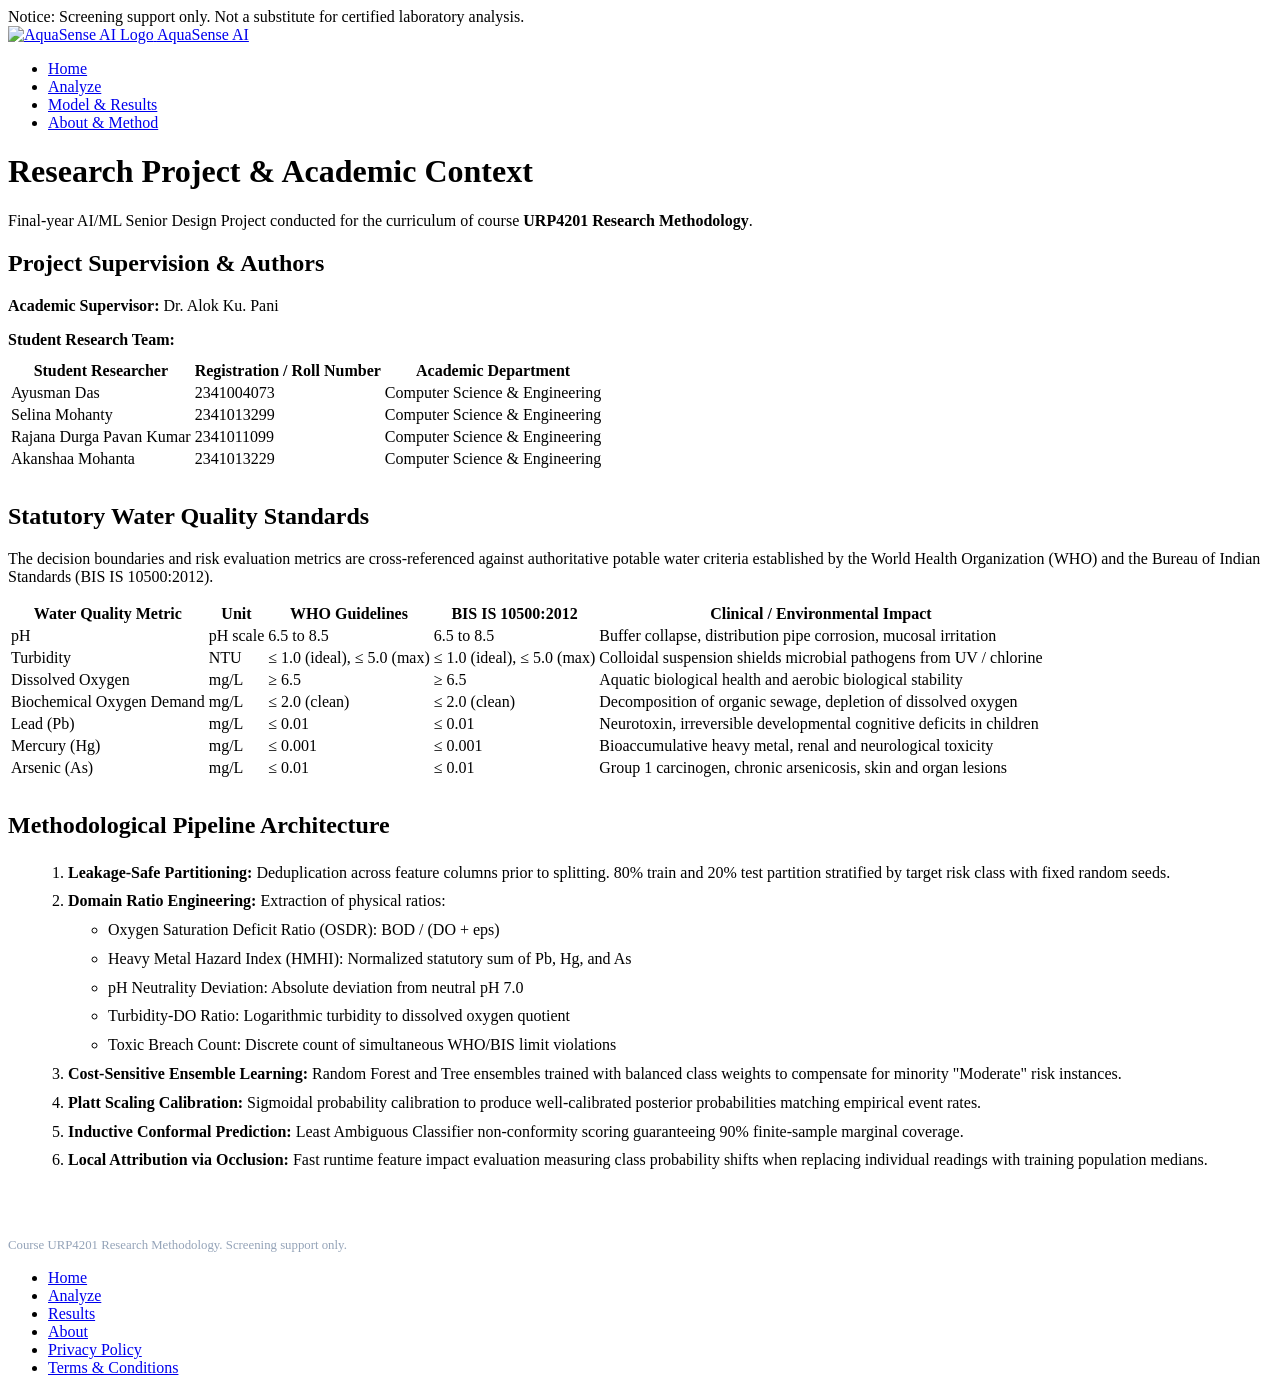
==== web/about.html @ 5e8488dc "feat: complete AquaSense AI senior design project transformation (URP4201) - Restructure codebase to" ====
<!DOCTYPE html>
<html lang="en">
<head>
  <meta charset="UTF-8">
  <meta name="viewport" content="width=device-width, initial-scale=1.0">
  <title>About AquaSense AI: Research Methodology & Team</title>
  <meta name="description" content="Research methodology, student team, and statutory drinking water quality standards for AquaSense AI.">
  <link rel="icon" type="image/svg+xml" href="/favicon.svg">
  <link rel="icon" type="image/png" sizes="32x32" href="/favicon-32x32.png">
  <link rel="apple-touch-icon" href="/apple-touch-icon.png">
  <link rel="stylesheet" href="/css/style.css">
</head>
<body>

  <!-- Mandatory Statutory Notice -->
  <div class="disclaimer-banner">
    Notice: Screening support only. Not a substitute for certified laboratory analysis.
  </div>

  <!-- Header -->
  <header class="site-header">
    <div class="header-container">
      <a href="/index.html" class="brand-link">
        <img src="/favicon.svg" alt="AquaSense AI Logo" class="brand-logo">
        <span>AquaSense AI</span>
      </a>
      <nav>
        <ul class="nav-links">
          <li><a href="/index.html">Home</a></li>
          <li><a href="/analyze.html">Analyze</a></li>
          <li><a href="/results.html">Model & Results</a></li>
          <li><a href="/about.html" class="active">About & Method</a></li>
        </ul>
      </nav>
    </div>
  </header>

  <!-- Main Content -->
  <main class="main-content">
    <h1>Research Project & Academic Context</h1>
    <p class="hero-lead">
      Final-year AI/ML Senior Design Project conducted for the curriculum of course <strong>URP4201 Research Methodology</strong>.
    </p>

    <!-- Academic Metadata Card -->
    <div class="card" style="margin-bottom: 32px;">
      <h2>Project Supervision & Authors</h2>
      <div style="margin-bottom: 16px;">
        <strong>Academic Supervisor:</strong> Dr. Alok Ku. Pani
      </div>
      <div>
        <strong>Student Research Team:</strong>
        <div class="table-wrapper" style="margin-top: 10px;">
          <table>
            <thead>
              <tr>
                <th>Student Researcher</th>
                <th>Registration / Roll Number</th>
                <th>Academic Department</th>
              </tr>
            </thead>
            <tbody>
              <tr>
                <td>Ayusman Das</td>
                <td>2341004073</td>
                <td>Computer Science & Engineering</td>
              </tr>
              <tr>
                <td>Selina Mohanty</td>
                <td>2341013299</td>
                <td>Computer Science & Engineering</td>
              </tr>
              <tr>
                <td>Rajana Durga Pavan Kumar</td>
                <td>2341011099</td>
                <td>Computer Science & Engineering</td>
              </tr>
              <tr>
                <td>Akanshaa Mohanta</td>
                <td>2341013229</td>
                <td>Computer Science & Engineering</td>
              </tr>
            </tbody>
          </table>
        </div>
      </div>
    </div>

    <!-- Statutory Standards Section -->
    <section class="card" id="standards" style="margin-bottom: 32px;">
      <h2>Statutory Water Quality Standards</h2>
      <p>
        The decision boundaries and risk evaluation metrics are cross-referenced against authoritative potable water criteria established by the World Health Organization (WHO) and the Bureau of Indian Standards (BIS IS 10500:2012).
      </p>
      <div class="table-wrapper">
        <table>
          <thead>
            <tr>
              <th>Water Quality Metric</th>
              <th>Unit</th>
              <th>WHO Guidelines</th>
              <th>BIS IS 10500:2012</th>
              <th>Clinical / Environmental Impact</th>
            </tr>
          </thead>
          <tbody>
            <tr>
              <td>pH</td>
              <td>pH scale</td>
              <td>6.5 to 8.5</td>
              <td>6.5 to 8.5</td>
              <td>Buffer collapse, distribution pipe corrosion, mucosal irritation</td>
            </tr>
            <tr>
              <td>Turbidity</td>
              <td>NTU</td>
              <td>&le; 1.0 (ideal), &le; 5.0 (max)</td>
              <td>&le; 1.0 (ideal), &le; 5.0 (max)</td>
              <td>Colloidal suspension shields microbial pathogens from UV / chlorine</td>
            </tr>
            <tr>
              <td>Dissolved Oxygen</td>
              <td>mg/L</td>
              <td>&ge; 6.5</td>
              <td>&ge; 6.5</td>
              <td>Aquatic biological health and aerobic biological stability</td>
            </tr>
            <tr>
              <td>Biochemical Oxygen Demand</td>
              <td>mg/L</td>
              <td>&le; 2.0 (clean)</td>
              <td>&le; 2.0 (clean)</td>
              <td>Decomposition of organic sewage, depletion of dissolved oxygen</td>
            </tr>
            <tr>
              <td>Lead (Pb)</td>
              <td>mg/L</td>
              <td>&le; 0.01</td>
              <td>&le; 0.01</td>
              <td>Neurotoxin, irreversible developmental cognitive deficits in children</td>
            </tr>
            <tr>
              <td>Mercury (Hg)</td>
              <td>mg/L</td>
              <td>&le; 0.001</td>
              <td>&le; 0.001</td>
              <td>Bioaccumulative heavy metal, renal and neurological toxicity</td>
            </tr>
            <tr>
              <td>Arsenic (As)</td>
              <td>mg/L</td>
              <td>&le; 0.01</td>
              <td>&le; 0.01</td>
              <td>Group 1 carcinogen, chronic arsenicosis, skin and organ lesions</td>
            </tr>
          </tbody>
        </table>
      </div>
    </section>

    <!-- Methodology Architecture -->
    <section class="card" style="margin-bottom: 32px;">
      <h2>Methodological Pipeline Architecture</h2>
      <ol style="margin-left: 20px; line-height: 1.8; color: var(--text-main);">
        <li>
          <strong>Leakage-Safe Partitioning:</strong> Deduplication across feature columns prior to splitting. 80% train and 20% test partition stratified by target risk class with fixed random seeds.
        </li>
        <li>
          <strong>Domain Ratio Engineering:</strong> Extraction of physical ratios:
          <ul>
            <li>Oxygen Saturation Deficit Ratio (OSDR): BOD / (DO + eps)</li>
            <li>Heavy Metal Hazard Index (HMHI): Normalized statutory sum of Pb, Hg, and As</li>
            <li>pH Neutrality Deviation: Absolute deviation from neutral pH 7.0</li>
            <li>Turbidity-DO Ratio: Logarithmic turbidity to dissolved oxygen quotient</li>
            <li>Toxic Breach Count: Discrete count of simultaneous WHO/BIS limit violations</li>
          </ul>
        </li>
        <li>
          <strong>Cost-Sensitive Ensemble Learning:</strong> Random Forest and Tree ensembles trained with balanced class weights to compensate for minority "Moderate" risk instances.
        </li>
        <li>
          <strong>Platt Scaling Calibration:</strong> Sigmoidal probability calibration to produce well-calibrated posterior probabilities matching empirical event rates.
        </li>
        <li>
          <strong>Inductive Conformal Prediction:</strong> Least Ambiguous Classifier non-conformity scoring guaranteeing 90% finite-sample marginal coverage.
        </li>
        <li>
          <strong>Local Attribution via Occlusion:</strong> Fast runtime feature impact evaluation measuring class probability shifts when replacing individual readings with training population medians.
        </li>
      </ol>
    </section>
  </main>

  <!-- Footer -->
  <footer class="site-footer">
    <div class="footer-container">
      <div>
        <p style="color: #ffffff; font-weight: 600; margin-bottom: 4px;">AquaSense AI Research Initiative</p>
        <p style="font-size: 0.8rem; color: #94a3b8; margin-bottom: 0;">Course URP4201 Research Methodology. Screening support only.</p>
      </div>
      <ul class="footer-links">
        <li><a href="/index.html">Home</a></li>
        <li><a href="/analyze.html">Analyze</a></li>
        <li><a href="/results.html">Results</a></li>
        <li><a href="/about.html">About</a></li>
        <li><a href="/privacy.html">Privacy Policy</a></li>
        <li><a href="/terms.html">Terms & Conditions</a></li>
      </ul>
    </div>
  </footer>

  <script src="/js/main.js"></script>
</body>
</html>
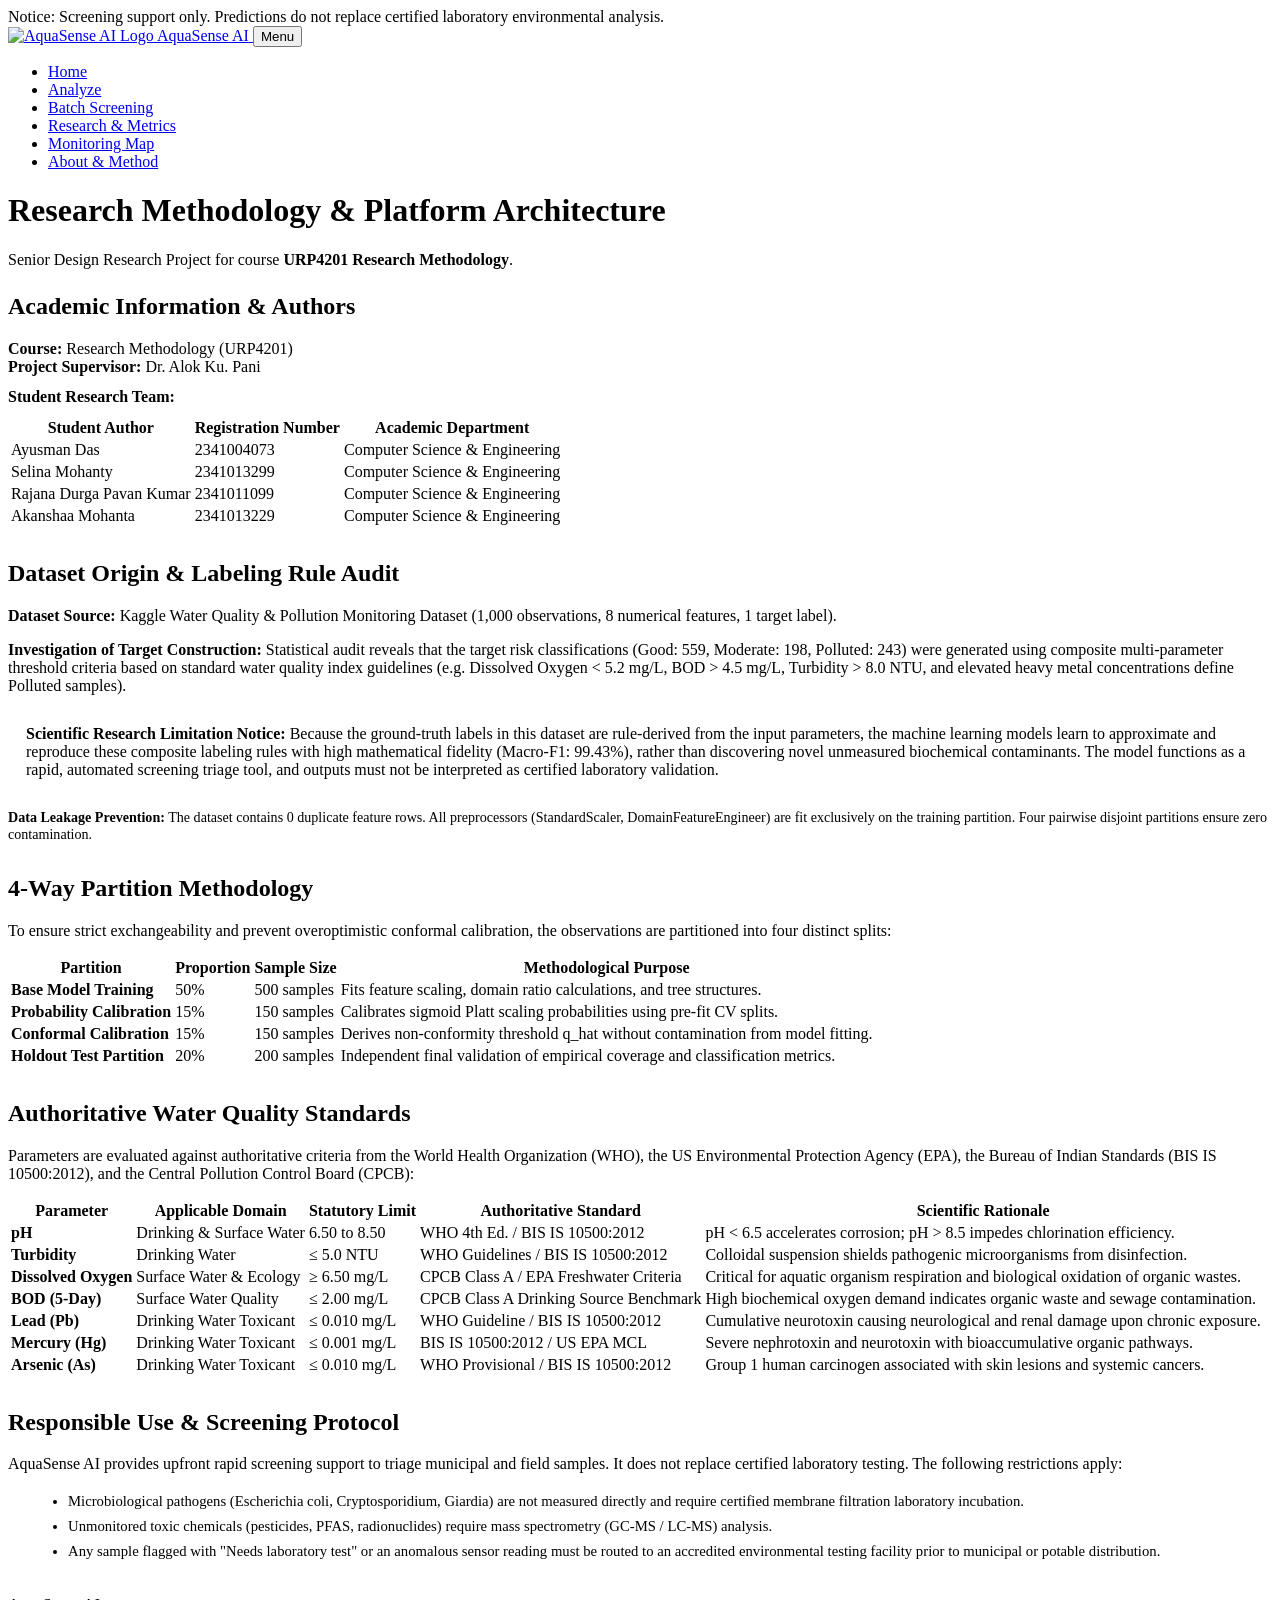
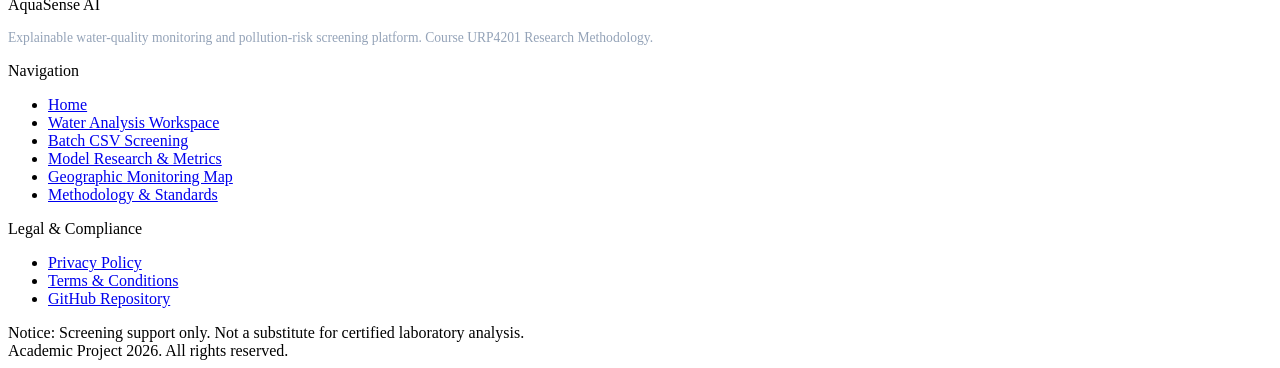
==== commit 65382e0d: "feat(v2): complete research-grade product redesign, 4-way disjoint conformal calibration, and enviro" ====
--- a/web/about.html
+++ b/web/about.html
@@ -3,8 +3,8 @@
 <head>
   <meta charset="UTF-8">
   <meta name="viewport" content="width=device-width, initial-scale=1.0">
-  <title>About AquaSense AI: Research Methodology & Team</title>
-  <meta name="description" content="Research methodology, student team, and statutory drinking water quality standards for AquaSense AI.">
+  <title>About & Methodology: AquaSense AI</title>
+  <meta name="description" content="Research methodology, academic details, dataset leakage audit, and statutory water quality standards for AquaSense AI.">
   <link rel="icon" type="image/svg+xml" href="/favicon.svg">
   <link rel="icon" type="image/png" sizes="32x32" href="/favicon-32x32.png">
   <link rel="apple-touch-icon" href="/apple-touch-icon.png">
@@ -14,7 +14,7 @@
 
   <!-- Mandatory Statutory Notice -->
   <div class="disclaimer-banner">
-    Notice: Screening support only. Not a substitute for certified laboratory analysis.
+    Notice: Screening support only. Predictions do not replace certified laboratory environmental analysis.
   </div>
 
   <!-- Header -->
@@ -24,11 +24,14 @@
         <img src="/favicon.svg" alt="AquaSense AI Logo" class="brand-logo">
         <span>AquaSense AI</span>
       </a>
+      <button class="mobile-nav-toggle" id="mobile-nav-btn" aria-label="Toggle Navigation Menu">Menu</button>
       <nav>
-        <ul class="nav-links">
+        <ul class="nav-links" id="nav-menu">
           <li><a href="/index.html">Home</a></li>
           <li><a href="/analyze.html">Analyze</a></li>
-          <li><a href="/results.html">Model & Results</a></li>
+          <li><a href="/batch.html">Batch Screening</a></li>
+          <li><a href="/results.html">Research & Metrics</a></li>
+          <li><a href="/monitoring.html">Monitoring Map</a></li>
           <li><a href="/about.html" class="active">About & Method</a></li>
         </ul>
       </nav>
@@ -37,16 +40,20 @@
 
   <!-- Main Content -->
   <main class="main-content">
-    <h1>Research Project & Academic Context</h1>
-    <p class="hero-lead">
-      Final-year AI/ML Senior Design Project conducted for the curriculum of course <strong>URP4201 Research Methodology</strong>.
-    </p>
-
-    <!-- Academic Metadata Card -->
+    
+    <div style="margin-bottom: 24px;">
+      <h1>Research Methodology & Platform Architecture</h1>
+      <p style="margin-bottom: 0;">
+        Senior Design Research Project for course <strong>URP4201 Research Methodology</strong>.
+      </p>
+    </div>
+
+    <!-- Academic Team Card -->
     <div class="card" style="margin-bottom: 32px;">
-      <h2>Project Supervision & Authors</h2>
-      <div style="margin-bottom: 16px;">
-        <strong>Academic Supervisor:</strong> Dr. Alok Ku. Pani
+      <h2>Academic Information & Authors</h2>
+      <div style="margin-bottom: 12px;">
+        <strong>Course:</strong> Research Methodology (URP4201)<br>
+        <strong>Project Supervisor:</strong> Dr. Alok Ku. Pani
       </div>
       <div>
         <strong>Student Research Team:</strong>
@@ -54,8 +61,8 @@
           <table>
             <thead>
               <tr>
-                <th>Student Researcher</th>
-                <th>Registration / Roll Number</th>
+                <th>Student Author</th>
+                <th>Registration Number</th>
                 <th>Academic Department</th>
               </tr>
             </thead>
@@ -86,126 +93,189 @@
       </div>
     </div>
 
-    <!-- Statutory Standards Section -->
-    <section class="card" id="standards" style="margin-bottom: 32px;">
-      <h2>Statutory Water Quality Standards</h2>
-      <p>
-        The decision boundaries and risk evaluation metrics are cross-referenced against authoritative potable water criteria established by the World Health Organization (WHO) and the Bureau of Indian Standards (BIS IS 10500:2012).
+    <!-- Critical Dataset & Labeling Audit -->
+    <section class="card" style="margin-bottom: 32px;">
+      <h2>Dataset Origin & Labeling Rule Audit</h2>
+      <p>
+        <strong>Dataset Source:</strong> Kaggle Water Quality & Pollution Monitoring Dataset (1,000 observations, 8 numerical features, 1 target label).
+      </p>
+      <p>
+        <strong>Investigation of Target Construction:</strong> Statistical audit reveals that the target risk classifications (Good: 559, Moderate: 198, Polluted: 243) were generated using composite multi-parameter threshold criteria based on standard water quality index guidelines (e.g. Dissolved Oxygen &lt; 5.2 mg/L, BOD &gt; 4.5 mg/L, Turbidity &gt; 8.0 NTU, and elevated heavy metal concentrations define Polluted samples).
+      </p>
+      <div style="background-color: var(--bg-primary); border-left: 4px solid var(--accent); padding: 14px 18px; margin: 16px 0; border-radius: 0 4px 4px 0;">
+        <strong>Scientific Research Limitation Notice:</strong> Because the ground-truth labels in this dataset are rule-derived from the input parameters, the machine learning models learn to approximate and reproduce these composite labeling rules with high mathematical fidelity (Macro-F1: 99.43%), rather than discovering novel unmeasured biochemical contaminants. The model functions as a rapid, automated screening triage tool, and outputs must not be interpreted as certified laboratory validation.
+      </div>
+      <p style="font-size: 0.88rem; color: var(--text-muted); margin-bottom: 0;">
+        <strong>Data Leakage Prevention:</strong> The dataset contains 0 duplicate feature rows. All preprocessors (StandardScaler, DomainFeatureEngineer) are fit exclusively on the training partition. Four pairwise disjoint partitions ensure zero contamination.
+      </p>
+    </section>
+
+    <!-- 4-Way Experimental Design -->
+    <section class="card" style="margin-bottom: 32px;">
+      <h2>4-Way Partition Methodology</h2>
+      <p>
+        To ensure strict exchangeability and prevent overoptimistic conformal calibration, the observations are partitioned into four distinct splits:
       </p>
       <div class="table-wrapper">
         <table>
           <thead>
             <tr>
-              <th>Water Quality Metric</th>
-              <th>Unit</th>
-              <th>WHO Guidelines</th>
-              <th>BIS IS 10500:2012</th>
-              <th>Clinical / Environmental Impact</th>
+              <th>Partition</th>
+              <th>Proportion</th>
+              <th>Sample Size</th>
+              <th>Methodological Purpose</th>
             </tr>
           </thead>
           <tbody>
             <tr>
-              <td>pH</td>
-              <td>pH scale</td>
-              <td>6.5 to 8.5</td>
-              <td>6.5 to 8.5</td>
-              <td>Buffer collapse, distribution pipe corrosion, mucosal irritation</td>
-            </tr>
-            <tr>
-              <td>Turbidity</td>
-              <td>NTU</td>
-              <td>&le; 1.0 (ideal), &le; 5.0 (max)</td>
-              <td>&le; 1.0 (ideal), &le; 5.0 (max)</td>
-              <td>Colloidal suspension shields microbial pathogens from UV / chlorine</td>
-            </tr>
-            <tr>
-              <td>Dissolved Oxygen</td>
-              <td>mg/L</td>
-              <td>&ge; 6.5</td>
-              <td>&ge; 6.5</td>
-              <td>Aquatic biological health and aerobic biological stability</td>
-            </tr>
-            <tr>
-              <td>Biochemical Oxygen Demand</td>
-              <td>mg/L</td>
-              <td>&le; 2.0 (clean)</td>
-              <td>&le; 2.0 (clean)</td>
-              <td>Decomposition of organic sewage, depletion of dissolved oxygen</td>
-            </tr>
-            <tr>
-              <td>Lead (Pb)</td>
-              <td>mg/L</td>
-              <td>&le; 0.01</td>
-              <td>&le; 0.01</td>
-              <td>Neurotoxin, irreversible developmental cognitive deficits in children</td>
-            </tr>
-            <tr>
-              <td>Mercury (Hg)</td>
-              <td>mg/L</td>
-              <td>&le; 0.001</td>
-              <td>&le; 0.001</td>
-              <td>Bioaccumulative heavy metal, renal and neurological toxicity</td>
-            </tr>
-            <tr>
-              <td>Arsenic (As)</td>
-              <td>mg/L</td>
-              <td>&le; 0.01</td>
-              <td>&le; 0.01</td>
-              <td>Group 1 carcinogen, chronic arsenicosis, skin and organ lesions</td>
+              <td><strong>Base Model Training</strong></td>
+              <td>50%</td>
+              <td>500 samples</td>
+              <td>Fits feature scaling, domain ratio calculations, and tree structures.</td>
+            </tr>
+            <tr>
+              <td><strong>Probability Calibration</strong></td>
+              <td>15%</td>
+              <td>150 samples</td>
+              <td>Calibrates sigmoid Platt scaling probabilities using pre-fit CV splits.</td>
+            </tr>
+            <tr>
+              <td><strong>Conformal Calibration</strong></td>
+              <td>15%</td>
+              <td>150 samples</td>
+              <td>Derives non-conformity threshold q_hat without contamination from model fitting.</td>
+            </tr>
+            <tr>
+              <td><strong>Holdout Test Partition</strong></td>
+              <td>20%</td>
+              <td>200 samples</td>
+              <td>Independent final validation of empirical coverage and classification metrics.</td>
             </tr>
           </tbody>
         </table>
       </div>
     </section>
 
-    <!-- Methodology Architecture -->
+    <!-- Authoritative Environmental Standards -->
+    <section class="card" id="standards" style="margin-bottom: 32px;">
+      <h2>Authoritative Water Quality Standards</h2>
+      <p>
+        Parameters are evaluated against authoritative criteria from the World Health Organization (WHO), the US Environmental Protection Agency (EPA), the Bureau of Indian Standards (BIS IS 10500:2012), and the Central Pollution Control Board (CPCB):
+      </p>
+      
+      <div class="table-wrapper">
+        <table>
+          <thead>
+            <tr>
+              <th>Parameter</th>
+              <th>Applicable Domain</th>
+              <th>Statutory Limit</th>
+              <th>Authoritative Standard</th>
+              <th>Scientific Rationale</th>
+            </tr>
+          </thead>
+          <tbody>
+            <tr>
+              <td><strong>pH</strong></td>
+              <td>Drinking & Surface Water</td>
+              <td>6.50 to 8.50</td>
+              <td>WHO 4th Ed. / BIS IS 10500:2012</td>
+              <td>pH &lt; 6.5 accelerates corrosion; pH &gt; 8.5 impedes chlorination efficiency.</td>
+            </tr>
+            <tr>
+              <td><strong>Turbidity</strong></td>
+              <td>Drinking Water</td>
+              <td>&le; 5.0 NTU</td>
+              <td>WHO Guidelines / BIS IS 10500:2012</td>
+              <td>Colloidal suspension shields pathogenic microorganisms from disinfection.</td>
+            </tr>
+            <tr>
+              <td><strong>Dissolved Oxygen</strong></td>
+              <td>Surface Water & Ecology</td>
+              <td>&ge; 6.50 mg/L</td>
+              <td>CPCB Class A / EPA Freshwater Criteria</td>
+              <td>Critical for aquatic organism respiration and biological oxidation of organic wastes.</td>
+            </tr>
+            <tr>
+              <td><strong>BOD (5-Day)</strong></td>
+              <td>Surface Water Quality</td>
+              <td>&le; 2.00 mg/L</td>
+              <td>CPCB Class A Drinking Source Benchmark</td>
+              <td>High biochemical oxygen demand indicates organic waste and sewage contamination.</td>
+            </tr>
+            <tr>
+              <td><strong>Lead (Pb)</strong></td>
+              <td>Drinking Water Toxicant</td>
+              <td>&le; 0.010 mg/L</td>
+              <td>WHO Guideline / BIS IS 10500:2012</td>
+              <td>Cumulative neurotoxin causing neurological and renal damage upon chronic exposure.</td>
+            </tr>
+            <tr>
+              <td><strong>Mercury (Hg)</strong></td>
+              <td>Drinking Water Toxicant</td>
+              <td>&le; 0.001 mg/L</td>
+              <td>BIS IS 10500:2012 / US EPA MCL</td>
+              <td>Severe nephrotoxin and neurotoxin with bioaccumulative organic pathways.</td>
+            </tr>
+            <tr>
+              <td><strong>Arsenic (As)</strong></td>
+              <td>Drinking Water Toxicant</td>
+              <td>&le; 0.010 mg/L</td>
+              <td>WHO Provisional / BIS IS 10500:2012</td>
+              <td>Group 1 human carcinogen associated with skin lesions and systemic cancers.</td>
+            </tr>
+          </tbody>
+        </table>
+      </div>
+    </section>
+
+    <!-- Limitations & Responsible Use -->
     <section class="card" style="margin-bottom: 32px;">
-      <h2>Methodological Pipeline Architecture</h2>
-      <ol style="margin-left: 20px; line-height: 1.8; color: var(--text-main);">
-        <li>
-          <strong>Leakage-Safe Partitioning:</strong> Deduplication across feature columns prior to splitting. 80% train and 20% test partition stratified by target risk class with fixed random seeds.
-        </li>
-        <li>
-          <strong>Domain Ratio Engineering:</strong> Extraction of physical ratios:
-          <ul>
-            <li>Oxygen Saturation Deficit Ratio (OSDR): BOD / (DO + eps)</li>
-            <li>Heavy Metal Hazard Index (HMHI): Normalized statutory sum of Pb, Hg, and As</li>
-            <li>pH Neutrality Deviation: Absolute deviation from neutral pH 7.0</li>
-            <li>Turbidity-DO Ratio: Logarithmic turbidity to dissolved oxygen quotient</li>
-            <li>Toxic Breach Count: Discrete count of simultaneous WHO/BIS limit violations</li>
-          </ul>
-        </li>
-        <li>
-          <strong>Cost-Sensitive Ensemble Learning:</strong> Random Forest and Tree ensembles trained with balanced class weights to compensate for minority "Moderate" risk instances.
-        </li>
-        <li>
-          <strong>Platt Scaling Calibration:</strong> Sigmoidal probability calibration to produce well-calibrated posterior probabilities matching empirical event rates.
-        </li>
-        <li>
-          <strong>Inductive Conformal Prediction:</strong> Least Ambiguous Classifier non-conformity scoring guaranteeing 90% finite-sample marginal coverage.
-        </li>
-        <li>
-          <strong>Local Attribution via Occlusion:</strong> Fast runtime feature impact evaluation measuring class probability shifts when replacing individual readings with training population medians.
-        </li>
-      </ol>
-    </section>
+      <h2>Responsible Use & Screening Protocol</h2>
+      <p>
+        AquaSense AI provides upfront rapid screening support to triage municipal and field samples. It does not replace certified laboratory testing. The following restrictions apply:
+      </p>
+      <ul style="margin-left: 20px; font-size: 0.92rem; color: var(--text-muted); line-height: 1.7;">
+        <li>Microbiological pathogens (Escherichia coli, Cryptosporidium, Giardia) are not measured directly and require certified membrane filtration laboratory incubation.</li>
+        <li>Unmonitored toxic chemicals (pesticides, PFAS, radionuclides) require mass spectrometry (GC-MS / LC-MS) analysis.</li>
+        <li>Any sample flagged with "Needs laboratory test" or an anomalous sensor reading must be routed to an accredited environmental testing facility prior to municipal or potable distribution.</li>
+      </ul>
+    </section>
+
   </main>
 
-  <!-- Footer -->
+  <!-- Site Footer -->
   <footer class="site-footer">
     <div class="footer-container">
-      <div>
-        <p style="color: #ffffff; font-weight: 600; margin-bottom: 4px;">AquaSense AI Research Initiative</p>
-        <p style="font-size: 0.8rem; color: #94a3b8; margin-bottom: 0;">Course URP4201 Research Methodology. Screening support only.</p>
-      </div>
-      <ul class="footer-links">
-        <li><a href="/index.html">Home</a></li>
-        <li><a href="/analyze.html">Analyze</a></li>
-        <li><a href="/results.html">Results</a></li>
-        <li><a href="/about.html">About</a></li>
-        <li><a href="/privacy.html">Privacy Policy</a></li>
-        <li><a href="/terms.html">Terms & Conditions</a></li>
-      </ul>
+      <div class="footer-col">
+        <div class="footer-title">AquaSense AI</div>
+        <p style="font-size: 0.85rem; color: #94a3b8; line-height: 1.5;">
+          Explainable water-quality monitoring and pollution-risk screening platform. Course URP4201 Research Methodology.
+        </p>
+      </div>
+      <div class="footer-col">
+        <div class="footer-title">Navigation</div>
+        <ul class="footer-links">
+          <li><a href="/index.html">Home</a></li>
+          <li><a href="/analyze.html">Water Analysis Workspace</a></li>
+          <li><a href="/batch.html">Batch CSV Screening</a></li>
+          <li><a href="/results.html">Model Research & Metrics</a></li>
+          <li><a href="/monitoring.html">Geographic Monitoring Map</a></li>
+          <li><a href="/about.html">Methodology & Standards</a></li>
+        </ul>
+      </div>
+      <div class="footer-col">
+        <div class="footer-title">Legal & Compliance</div>
+        <ul class="footer-links">
+          <li><a href="/privacy.html">Privacy Policy</a></li>
+          <li><a href="/terms.html">Terms & Conditions</a></li>
+          <li><a href="https://github.com/DurgaPavan0923/AquaSenseAI" target="_blank" rel="noopener noreferrer">GitHub Repository</a></li>
+        </ul>
+      </div>
+    </div>
+    <div class="footer-bottom">
+      <div>Notice: Screening support only. Not a substitute for certified laboratory analysis.</div>
+      <div>Academic Project 2026. All rights reserved.</div>
     </div>
   </footer>
 
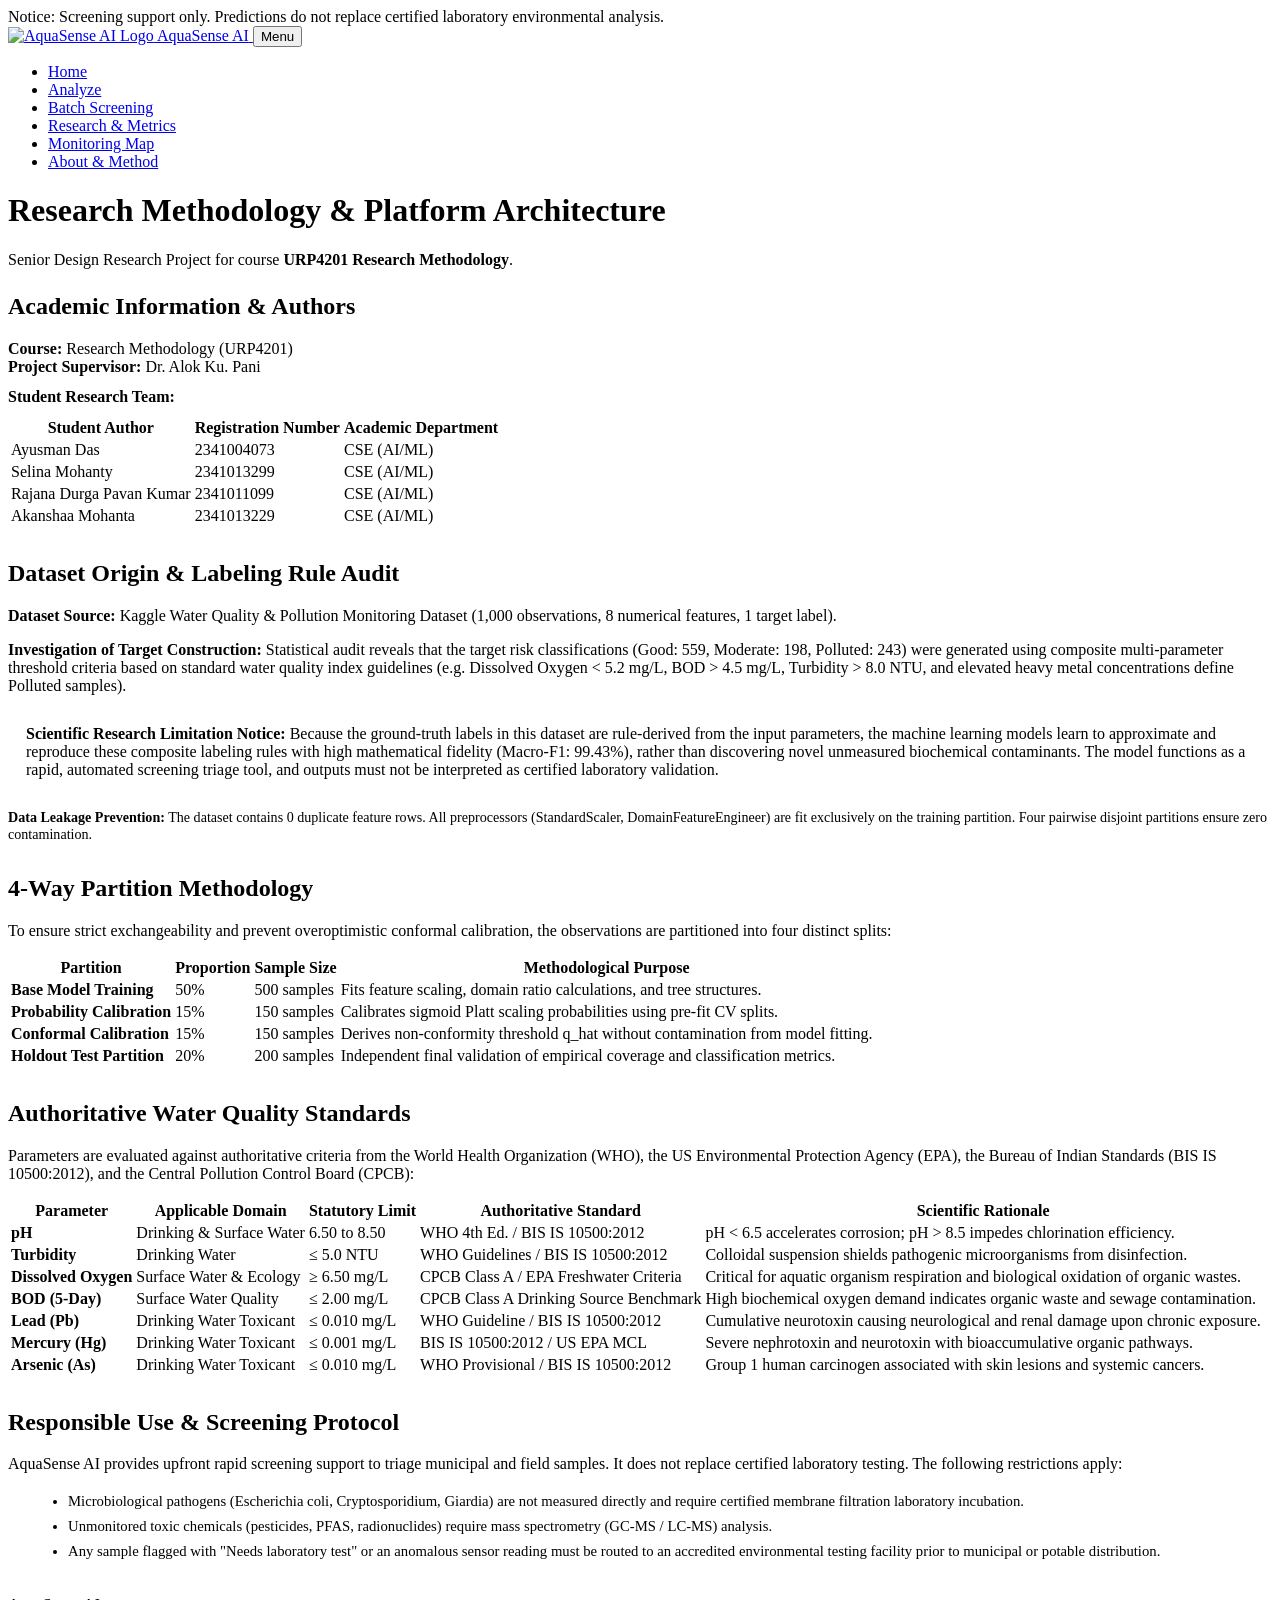
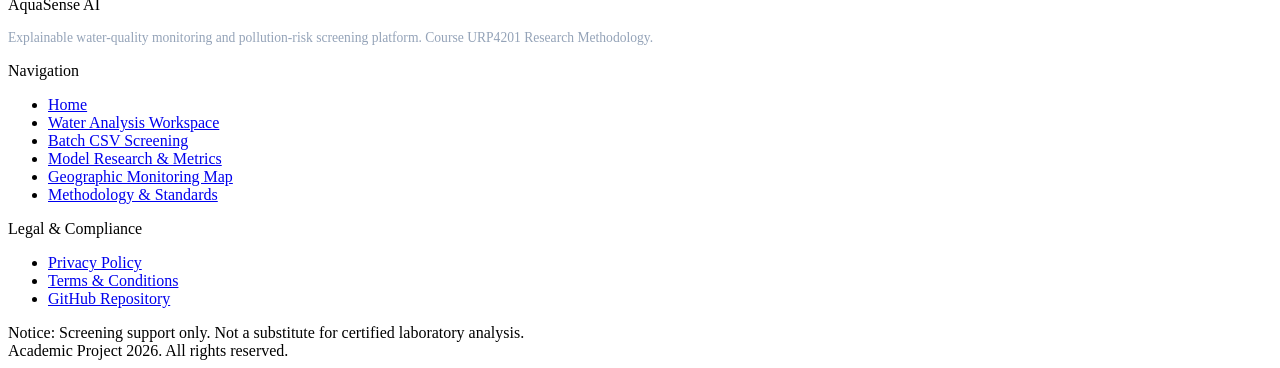
==== commit 851dc77a: "fix(platform): resolve prediction routing 404, serve diagnostic figures, set Bhubaneswar network, an" ====
--- a/web/about.html
+++ b/web/about.html
@@ -70,22 +70,22 @@
               <tr>
                 <td>Ayusman Das</td>
                 <td>2341004073</td>
-                <td>Computer Science & Engineering</td>
+                <td>CSE (AI/ML)</td>
               </tr>
               <tr>
                 <td>Selina Mohanty</td>
                 <td>2341013299</td>
-                <td>Computer Science & Engineering</td>
+                <td>CSE (AI/ML)</td>
               </tr>
               <tr>
                 <td>Rajana Durga Pavan Kumar</td>
                 <td>2341011099</td>
-                <td>Computer Science & Engineering</td>
+                <td>CSE (AI/ML)</td>
               </tr>
               <tr>
                 <td>Akanshaa Mohanta</td>
                 <td>2341013229</td>
-                <td>Computer Science & Engineering</td>
+                <td>CSE (AI/ML)</td>
               </tr>
             </tbody>
           </table>
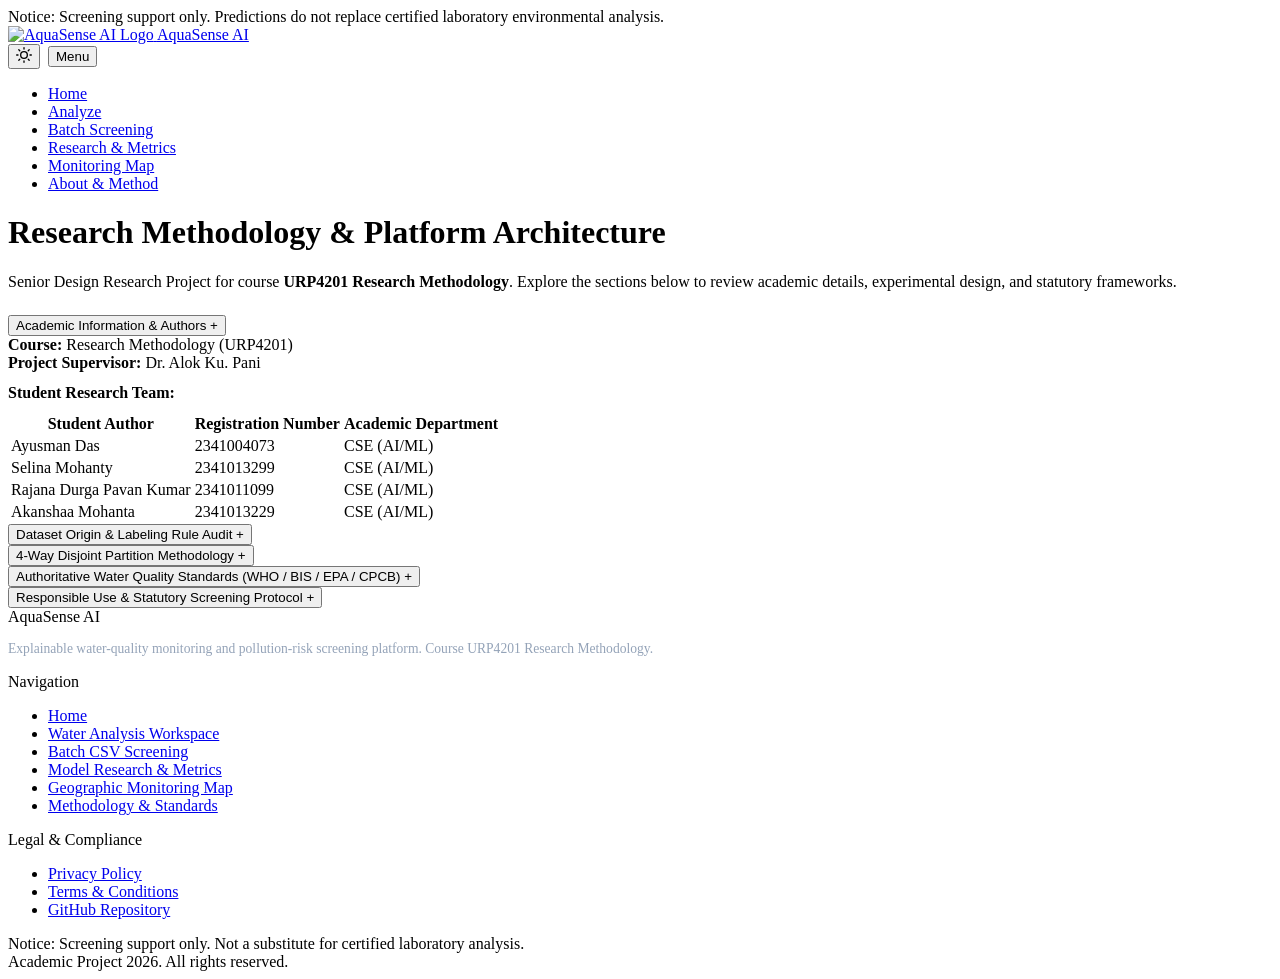
==== commit 7556fb7c: "feat(web): add theme switcher, live validation, batch drag-and-drop, lightbox modal, and accordions" ====
--- a/web/about.html
+++ b/web/about.html
@@ -24,7 +24,13 @@
         <img src="/favicon.svg" alt="AquaSense AI Logo" class="brand-logo">
         <span>AquaSense AI</span>
       </a>
-      <button class="mobile-nav-toggle" id="mobile-nav-btn" aria-label="Toggle Navigation Menu">Menu</button>
+      <div style="display: flex; align-items: center; gap: 8px;">
+        <button class="theme-toggle-btn" id="theme-toggle-btn" aria-label="Toggle dark mode" title="Toggle dark mode">
+          <svg class="sun-icon" width="16" height="16" viewBox="0 0 24 24" fill="none" stroke="currentColor" stroke-width="2" stroke-linecap="round" stroke-linejoin="round"><circle cx="12" cy="12" r="5"></circle><line x1="12" y1="1" x2="12" y2="3"></line><line x1="12" y1="21" x2="12" y2="23"></line><line x1="4.22" y1="4.22" x2="5.64" y2="5.64"></line><line x1="18.36" y1="18.36" x2="19.78" y2="19.78"></line><line x1="1" y1="12" x2="3" y2="12"></line><line x1="21" y1="12" x2="23" y2="12"></line><line x1="4.22" y1="19.78" x2="5.64" y2="18.36"></line><line x1="18.36" y1="5.64" x2="19.78" y2="4.22"></line></svg>
+          <svg class="moon-icon" width="16" height="16" viewBox="0 0 24 24" fill="none" stroke="currentColor" stroke-width="2" stroke-linecap="round" stroke-linejoin="round" style="display: none;"><path d="M21 12.79A9 9 0 1 1 11.21 3 7 7 0 0 0 21 12.79z"></path></svg>
+        </button>
+        <button class="mobile-nav-toggle" id="mobile-nav-btn" aria-label="Toggle Navigation Menu">Menu</button>
+      </div>
       <nav>
         <ul class="nav-links" id="nav-menu">
           <li><a href="/index.html">Home</a></li>
@@ -44,203 +50,233 @@
     <div style="margin-bottom: 24px;">
       <h1>Research Methodology & Platform Architecture</h1>
       <p style="margin-bottom: 0;">
-        Senior Design Research Project for course <strong>URP4201 Research Methodology</strong>.
+        Senior Design Research Project for course <strong>URP4201 Research Methodology</strong>. Explore the sections below to review academic details, experimental design, and statutory frameworks.
       </p>
     </div>
 
-    <!-- Academic Team Card -->
-    <div class="card" style="margin-bottom: 32px;">
-      <h2>Academic Information & Authors</h2>
-      <div style="margin-bottom: 12px;">
-        <strong>Course:</strong> Research Methodology (URP4201)<br>
-        <strong>Project Supervisor:</strong> Dr. Alok Ku. Pani
-      </div>
-      <div>
-        <strong>Student Research Team:</strong>
-        <div class="table-wrapper" style="margin-top: 10px;">
-          <table>
-            <thead>
-              <tr>
-                <th>Student Author</th>
-                <th>Registration Number</th>
-                <th>Academic Department</th>
-              </tr>
-            </thead>
-            <tbody>
-              <tr>
-                <td>Ayusman Das</td>
-                <td>2341004073</td>
-                <td>CSE (AI/ML)</td>
-              </tr>
-              <tr>
-                <td>Selina Mohanty</td>
-                <td>2341013299</td>
-                <td>CSE (AI/ML)</td>
-              </tr>
-              <tr>
-                <td>Rajana Durga Pavan Kumar</td>
-                <td>2341011099</td>
-                <td>CSE (AI/ML)</td>
-              </tr>
-              <tr>
-                <td>Akanshaa Mohanta</td>
-                <td>2341013229</td>
-                <td>CSE (AI/ML)</td>
-              </tr>
-            </tbody>
-          </table>
-        </div>
-      </div>
-    </div>
-
-    <!-- Critical Dataset & Labeling Audit -->
-    <section class="card" style="margin-bottom: 32px;">
-      <h2>Dataset Origin & Labeling Rule Audit</h2>
-      <p>
-        <strong>Dataset Source:</strong> Kaggle Water Quality & Pollution Monitoring Dataset (1,000 observations, 8 numerical features, 1 target label).
-      </p>
-      <p>
-        <strong>Investigation of Target Construction:</strong> Statistical audit reveals that the target risk classifications (Good: 559, Moderate: 198, Polluted: 243) were generated using composite multi-parameter threshold criteria based on standard water quality index guidelines (e.g. Dissolved Oxygen &lt; 5.2 mg/L, BOD &gt; 4.5 mg/L, Turbidity &gt; 8.0 NTU, and elevated heavy metal concentrations define Polluted samples).
-      </p>
-      <div style="background-color: var(--bg-primary); border-left: 4px solid var(--accent); padding: 14px 18px; margin: 16px 0; border-radius: 0 4px 4px 0;">
-        <strong>Scientific Research Limitation Notice:</strong> Because the ground-truth labels in this dataset are rule-derived from the input parameters, the machine learning models learn to approximate and reproduce these composite labeling rules with high mathematical fidelity (Macro-F1: 99.43%), rather than discovering novel unmeasured biochemical contaminants. The model functions as a rapid, automated screening triage tool, and outputs must not be interpreted as certified laboratory validation.
-      </div>
-      <p style="font-size: 0.88rem; color: var(--text-muted); margin-bottom: 0;">
-        <strong>Data Leakage Prevention:</strong> The dataset contains 0 duplicate feature rows. All preprocessors (StandardScaler, DomainFeatureEngineer) are fit exclusively on the training partition. Four pairwise disjoint partitions ensure zero contamination.
-      </p>
-    </section>
-
-    <!-- 4-Way Experimental Design -->
-    <section class="card" style="margin-bottom: 32px;">
-      <h2>4-Way Partition Methodology</h2>
-      <p>
-        To ensure strict exchangeability and prevent overoptimistic conformal calibration, the observations are partitioned into four distinct splits:
-      </p>
-      <div class="table-wrapper">
-        <table>
-          <thead>
-            <tr>
-              <th>Partition</th>
-              <th>Proportion</th>
-              <th>Sample Size</th>
-              <th>Methodological Purpose</th>
-            </tr>
-          </thead>
-          <tbody>
-            <tr>
-              <td><strong>Base Model Training</strong></td>
-              <td>50%</td>
-              <td>500 samples</td>
-              <td>Fits feature scaling, domain ratio calculations, and tree structures.</td>
-            </tr>
-            <tr>
-              <td><strong>Probability Calibration</strong></td>
-              <td>15%</td>
-              <td>150 samples</td>
-              <td>Calibrates sigmoid Platt scaling probabilities using pre-fit CV splits.</td>
-            </tr>
-            <tr>
-              <td><strong>Conformal Calibration</strong></td>
-              <td>15%</td>
-              <td>150 samples</td>
-              <td>Derives non-conformity threshold q_hat without contamination from model fitting.</td>
-            </tr>
-            <tr>
-              <td><strong>Holdout Test Partition</strong></td>
-              <td>20%</td>
-              <td>200 samples</td>
-              <td>Independent final validation of empirical coverage and classification metrics.</td>
-            </tr>
-          </tbody>
-        </table>
-      </div>
-    </section>
-
-    <!-- Authoritative Environmental Standards -->
-    <section class="card" id="standards" style="margin-bottom: 32px;">
-      <h2>Authoritative Water Quality Standards</h2>
-      <p>
-        Parameters are evaluated against authoritative criteria from the World Health Organization (WHO), the US Environmental Protection Agency (EPA), the Bureau of Indian Standards (BIS IS 10500:2012), and the Central Pollution Control Board (CPCB):
-      </p>
-      
-      <div class="table-wrapper">
-        <table>
-          <thead>
-            <tr>
-              <th>Parameter</th>
-              <th>Applicable Domain</th>
-              <th>Statutory Limit</th>
-              <th>Authoritative Standard</th>
-              <th>Scientific Rationale</th>
-            </tr>
-          </thead>
-          <tbody>
-            <tr>
-              <td><strong>pH</strong></td>
-              <td>Drinking & Surface Water</td>
-              <td>6.50 to 8.50</td>
-              <td>WHO 4th Ed. / BIS IS 10500:2012</td>
-              <td>pH &lt; 6.5 accelerates corrosion; pH &gt; 8.5 impedes chlorination efficiency.</td>
-            </tr>
-            <tr>
-              <td><strong>Turbidity</strong></td>
-              <td>Drinking Water</td>
-              <td>&le; 5.0 NTU</td>
-              <td>WHO Guidelines / BIS IS 10500:2012</td>
-              <td>Colloidal suspension shields pathogenic microorganisms from disinfection.</td>
-            </tr>
-            <tr>
-              <td><strong>Dissolved Oxygen</strong></td>
-              <td>Surface Water & Ecology</td>
-              <td>&ge; 6.50 mg/L</td>
-              <td>CPCB Class A / EPA Freshwater Criteria</td>
-              <td>Critical for aquatic organism respiration and biological oxidation of organic wastes.</td>
-            </tr>
-            <tr>
-              <td><strong>BOD (5-Day)</strong></td>
-              <td>Surface Water Quality</td>
-              <td>&le; 2.00 mg/L</td>
-              <td>CPCB Class A Drinking Source Benchmark</td>
-              <td>High biochemical oxygen demand indicates organic waste and sewage contamination.</td>
-            </tr>
-            <tr>
-              <td><strong>Lead (Pb)</strong></td>
-              <td>Drinking Water Toxicant</td>
-              <td>&le; 0.010 mg/L</td>
-              <td>WHO Guideline / BIS IS 10500:2012</td>
-              <td>Cumulative neurotoxin causing neurological and renal damage upon chronic exposure.</td>
-            </tr>
-            <tr>
-              <td><strong>Mercury (Hg)</strong></td>
-              <td>Drinking Water Toxicant</td>
-              <td>&le; 0.001 mg/L</td>
-              <td>BIS IS 10500:2012 / US EPA MCL</td>
-              <td>Severe nephrotoxin and neurotoxin with bioaccumulative organic pathways.</td>
-            </tr>
-            <tr>
-              <td><strong>Arsenic (As)</strong></td>
-              <td>Drinking Water Toxicant</td>
-              <td>&le; 0.010 mg/L</td>
-              <td>WHO Provisional / BIS IS 10500:2012</td>
-              <td>Group 1 human carcinogen associated with skin lesions and systemic cancers.</td>
-            </tr>
-          </tbody>
-        </table>
-      </div>
-    </section>
-
-    <!-- Limitations & Responsible Use -->
-    <section class="card" style="margin-bottom: 32px;">
-      <h2>Responsible Use & Screening Protocol</h2>
-      <p>
-        AquaSense AI provides upfront rapid screening support to triage municipal and field samples. It does not replace certified laboratory testing. The following restrictions apply:
-      </p>
-      <ul style="margin-left: 20px; font-size: 0.92rem; color: var(--text-muted); line-height: 1.7;">
-        <li>Microbiological pathogens (Escherichia coli, Cryptosporidium, Giardia) are not measured directly and require certified membrane filtration laboratory incubation.</li>
-        <li>Unmonitored toxic chemicals (pesticides, PFAS, radionuclides) require mass spectrometry (GC-MS / LC-MS) analysis.</li>
-        <li>Any sample flagged with "Needs laboratory test" or an anomalous sensor reading must be routed to an accredited environmental testing facility prior to municipal or potable distribution.</li>
-      </ul>
-    </section>
+    <!-- Interactive Accessible Accordion Group -->
+    <div class="accordion-group">
+
+      <!-- Accordion 1: Academic Authors -->
+      <div class="accordion-item">
+        <button class="accordion-header" id="acc-header-team" aria-expanded="true" aria-controls="acc-body-team">
+          <span>Academic Information & Authors</span>
+          <span class="accordion-icon">+</span>
+        </button>
+        <div id="acc-body-team" class="accordion-body" role="region" aria-labelledby="acc-header-team">
+          <div style="margin-bottom: 12px;">
+            <strong>Course:</strong> Research Methodology (URP4201)<br>
+            <strong>Project Supervisor:</strong> Dr. Alok Ku. Pani
+          </div>
+          <div>
+            <strong>Student Research Team:</strong>
+            <div class="table-wrapper" style="margin-top: 10px;">
+              <table>
+                <thead>
+                  <tr>
+                    <th>Student Author</th>
+                    <th>Registration Number</th>
+                    <th>Academic Department</th>
+                  </tr>
+                </thead>
+                <tbody>
+                  <tr>
+                    <td>Ayusman Das</td>
+                    <td>2341004073</td>
+                    <td>CSE (AI/ML)</td>
+                  </tr>
+                  <tr>
+                    <td>Selina Mohanty</td>
+                    <td>2341013299</td>
+                    <td>CSE (AI/ML)</td>
+                  </tr>
+                  <tr>
+                    <td>Rajana Durga Pavan Kumar</td>
+                    <td>2341011099</td>
+                    <td>CSE (AI/ML)</td>
+                  </tr>
+                  <tr>
+                    <td>Akanshaa Mohanta</td>
+                    <td>2341013229</td>
+                    <td>CSE (AI/ML)</td>
+                  </tr>
+                </tbody>
+              </table>
+            </div>
+          </div>
+        </div>
+      </div>
+
+      <!-- Accordion 2: Dataset Origin & Audit -->
+      <div class="accordion-item">
+        <button class="accordion-header" id="acc-header-dataset" aria-expanded="false" aria-controls="acc-body-dataset">
+          <span>Dataset Origin & Labeling Rule Audit</span>
+          <span class="accordion-icon">+</span>
+        </button>
+        <div id="acc-body-dataset" class="accordion-body" role="region" aria-labelledby="acc-header-dataset" hidden>
+          <p>
+            <strong>Dataset Source:</strong> Kaggle Water Quality & Pollution Monitoring Dataset (1,000 observations, 8 numerical features, 1 target label).
+          </p>
+          <p>
+            <strong>Investigation of Target Construction:</strong> Statistical audit reveals that the target risk classifications (Good: 559, Moderate: 198, Polluted: 243) were generated using composite multi-parameter threshold criteria based on standard water quality index guidelines (e.g. Dissolved Oxygen &lt; 5.2 mg/L, BOD &gt; 4.5 mg/L, Turbidity &gt; 8.0 NTU, and elevated heavy metal concentrations define Polluted samples).
+          </p>
+          <div style="background-color: var(--bg-primary); border-left: 4px solid var(--accent); padding: 14px 18px; margin: 16px 0; border-radius: 0 4px 4px 0;">
+            <strong>Scientific Research Limitation Notice:</strong> Because the ground-truth labels in this dataset are rule-derived from the input parameters, the machine learning models learn to approximate and reproduce these composite labeling rules with high mathematical fidelity (Macro-F1: 99.43%), rather than discovering novel unmeasured biochemical contaminants. The model functions as a rapid, automated screening triage tool, and outputs must not be interpreted as certified laboratory validation.
+          </div>
+          <p style="font-size: 0.88rem; color: var(--text-muted); margin-bottom: 0;">
+            <strong>Data Leakage Prevention:</strong> The dataset contains 0 duplicate feature rows. All preprocessors (StandardScaler, DomainFeatureEngineer) are fit exclusively on the training partition. Four pairwise disjoint partitions ensure zero contamination.
+          </p>
+        </div>
+      </div>
+
+      <!-- Accordion 3: 4-Way Partition -->
+      <div class="accordion-item">
+        <button class="accordion-header" id="acc-header-partition" aria-expanded="false" aria-controls="acc-body-partition">
+          <span>4-Way Disjoint Partition Methodology</span>
+          <span class="accordion-icon">+</span>
+        </button>
+        <div id="acc-body-partition" class="accordion-body" role="region" aria-labelledby="acc-header-partition" hidden>
+          <p>
+            To ensure strict exchangeability and prevent overoptimistic conformal calibration, the observations are partitioned into four distinct splits:
+          </p>
+          <div class="table-wrapper">
+            <table>
+              <thead>
+                <tr>
+                  <th>Partition</th>
+                  <th>Proportion</th>
+                  <th>Sample Size</th>
+                  <th>Methodological Purpose</th>
+                </tr>
+              </thead>
+              <tbody>
+                <tr>
+                  <td><strong>Base Model Training</strong></td>
+                  <td>50%</td>
+                  <td>500 samples</td>
+                  <td>Fits feature scaling, domain ratio calculations, and tree structures.</td>
+                </tr>
+                <tr>
+                  <td><strong>Probability Calibration</strong></td>
+                  <td>15%</td>
+                  <td>150 samples</td>
+                  <td>Calibrates sigmoid Platt scaling probabilities using pre-fit CV splits.</td>
+                </tr>
+                <tr>
+                  <td><strong>Conformal Calibration</strong></td>
+                  <td>15%</td>
+                  <td>150 samples</td>
+                  <td>Derives non-conformity threshold q_hat without contamination from model fitting.</td>
+                </tr>
+                <tr>
+                  <td><strong>Holdout Test Partition</strong></td>
+                  <td>20%</td>
+                  <td>200 samples</td>
+                  <td>Independent final validation of empirical coverage and classification metrics.</td>
+                </tr>
+              </tbody>
+            </table>
+          </div>
+        </div>
+      </div>
+
+      <!-- Accordion 4: Authoritative Standards -->
+      <div class="accordion-item">
+        <button class="accordion-header" id="acc-header-standards" aria-expanded="false" aria-controls="acc-body-standards">
+          <span>Authoritative Water Quality Standards (WHO / BIS / EPA / CPCB)</span>
+          <span class="accordion-icon">+</span>
+        </button>
+        <div id="acc-body-standards" class="accordion-body" role="region" aria-labelledby="acc-header-standards" hidden>
+          <p>
+            Parameters are evaluated against authoritative criteria from the World Health Organization (WHO), the US Environmental Protection Agency (EPA), the Bureau of Indian Standards (BIS IS 10500:2012), and the Central Pollution Control Board (CPCB):
+          </p>
+          
+          <div class="table-wrapper">
+            <table>
+              <thead>
+                <tr>
+                  <th>Parameter</th>
+                  <th>Applicable Domain</th>
+                  <th>Statutory Limit</th>
+                  <th>Authoritative Standard</th>
+                  <th>Scientific Rationale</th>
+                </tr>
+              </thead>
+              <tbody>
+                <tr>
+                  <td><strong>pH</strong></td>
+                  <td>Drinking & Surface Water</td>
+                  <td>6.50 to 8.50</td>
+                  <td>WHO 4th Ed. / BIS IS 10500:2012</td>
+                  <td>pH &lt; 6.5 accelerates corrosion; pH &gt; 8.5 impedes chlorination efficiency.</td>
+                </tr>
+                <tr>
+                  <td><strong>Turbidity</strong></td>
+                  <td>Drinking Water</td>
+                  <td>&le; 5.0 NTU</td>
+                  <td>WHO Guidelines / BIS IS 10500:2012</td>
+                  <td>Colloidal suspension shields pathogenic microorganisms from disinfection.</td>
+                </tr>
+                <tr>
+                  <td><strong>Dissolved Oxygen</strong></td>
+                  <td>Surface Water & Ecology</td>
+                  <td>&ge; 6.50 mg/L</td>
+                  <td>CPCB Class A / EPA Freshwater Criteria</td>
+                  <td>Critical for aquatic organism respiration and biological oxidation of organic wastes.</td>
+                </tr>
+                <tr>
+                  <td><strong>BOD (5-Day)</strong></td>
+                  <td>Surface Water Quality</td>
+                  <td>&le; 2.00 mg/L</td>
+                  <td>CPCB Class A Drinking Source Benchmark</td>
+                  <td>High biochemical oxygen demand indicates organic waste and sewage contamination.</td>
+                </tr>
+                <tr>
+                  <td><strong>Lead (Pb)</strong></td>
+                  <td>Drinking Water Toxicant</td>
+                  <td>&le; 0.010 mg/L</td>
+                  <td>WHO Guideline / BIS IS 10500:2012</td>
+                  <td>Cumulative neurotoxin causing neurological and renal damage upon chronic exposure.</td>
+                </tr>
+                <tr>
+                  <td><strong>Mercury (Hg)</strong></td>
+                  <td>Drinking Water Toxicant</td>
+                  <td>&le; 0.001 mg/L</td>
+                  <td>BIS IS 10500:2012 / US EPA MCL</td>
+                  <td>Severe nephrotoxin and neurotoxin with bioaccumulative organic pathways.</td>
+                </tr>
+                <tr>
+                  <td><strong>Arsenic (As)</strong></td>
+                  <td>Drinking Water Toxicant</td>
+                  <td>&le; 0.010 mg/L</td>
+                  <td>WHO Provisional / BIS IS 10500:2012</td>
+                  <td>Group 1 human carcinogen associated with skin lesions and systemic cancers.</td>
+                </tr>
+              </tbody>
+            </table>
+          </div>
+        </div>
+      </div>
+
+      <!-- Accordion 5: Responsible Use & Limitations -->
+      <div class="accordion-item">
+        <button class="accordion-header" id="acc-header-limits" aria-expanded="false" aria-controls="acc-body-limits">
+          <span>Responsible Use & Statutory Screening Protocol</span>
+          <span class="accordion-icon">+</span>
+        </button>
+        <div id="acc-body-limits" class="accordion-body" role="region" aria-labelledby="acc-header-limits" hidden>
+          <p>
+            AquaSense AI provides upfront rapid screening support to triage municipal and field samples. It does not replace certified laboratory testing. The following restrictions apply:
+          </p>
+          <ul style="margin-left: 20px; font-size: 0.92rem; color: var(--text-muted); line-height: 1.7;">
+            <li>Microbiological pathogens (Escherichia coli, Cryptosporidium, Giardia) are not measured directly and require certified membrane filtration laboratory incubation.</li>
+            <li>Unmonitored toxic chemicals (pesticides, PFAS, radionuclides) require mass spectrometry (GC-MS / LC-MS) analysis.</li>
+            <li>Any sample flagged with "Needs laboratory test" or an anomalous sensor reading must be routed to an accredited environmental testing facility prior to municipal or potable distribution.</li>
+          </ul>
+        </div>
+      </div>
+
+    </div>
 
   </main>
 
